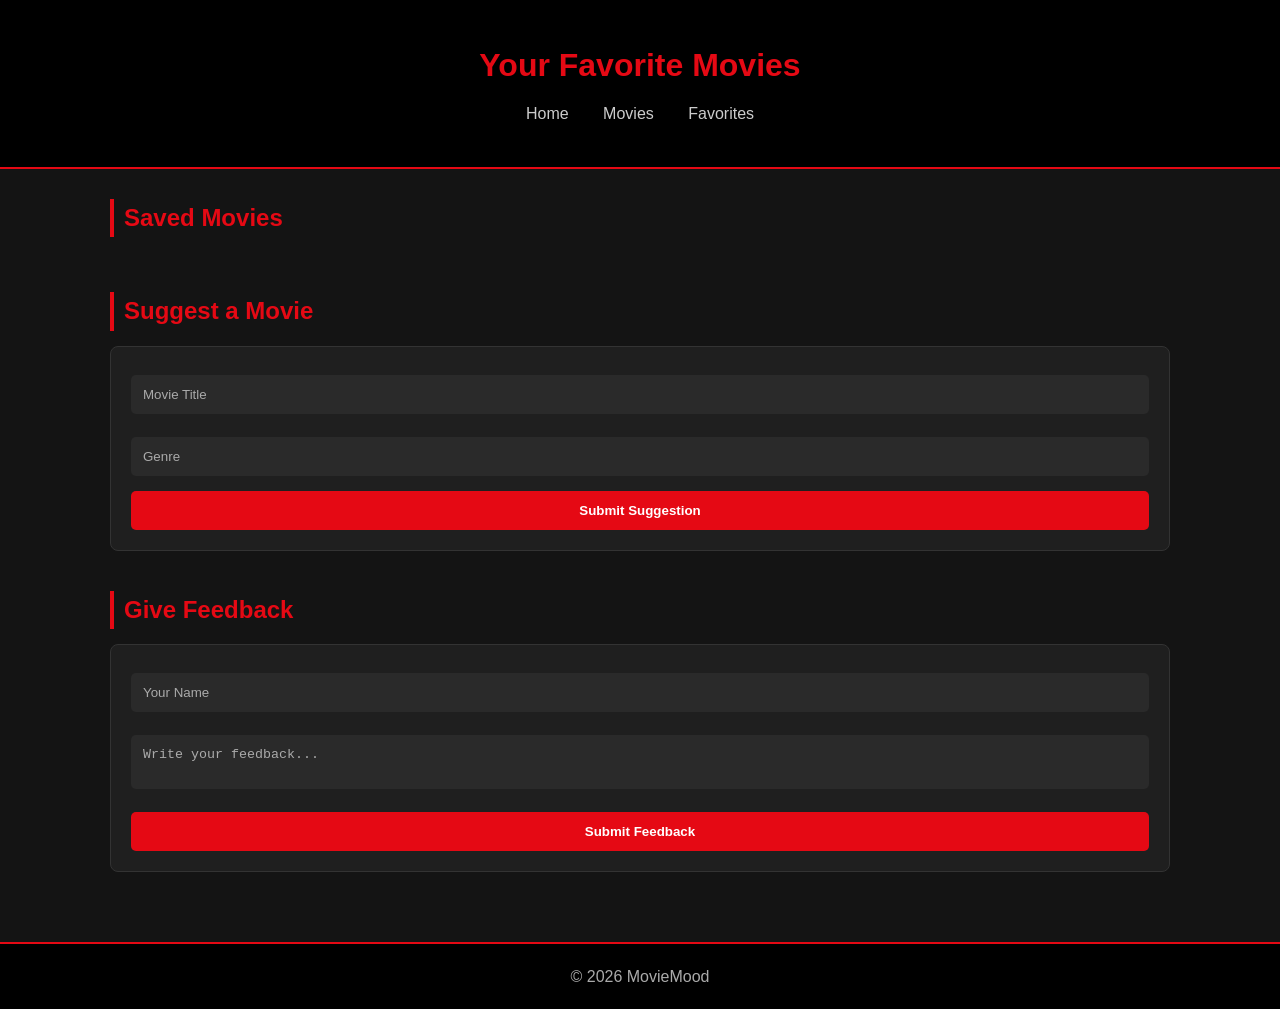
==== favourite.html @ d5adbb63 "feat: implement movie favorites feature and update navigation links" ====
<!DOCTYPE html>
<html lang="en">
<head>
    <meta charset="UTF-8">
    <meta name="viewport" content="width=device-width, initial-scale=1.0">
    <title>Favorites | MovieMood</title>
    <link rel="stylesheet" href="style.css">
</head>
<body>

<header>
    <h1>Your Favorite Movies</h1>
    <nav>
        <a href="index.html">Home</a>
        <a href="recommendation.html">Movies</a>
        <a href="favourite.html">Favorites</a>
    </nav>
</header>

<main>

<!-- ================= FAVORITES ================= -->
<section>
    <h2>Saved Movies</h2>

    <div id="favoritesList" class="movie-grid"></div>

    <p id="emptyFavorites" class="no-results">
        You have no favorite movies yet.
    </p>
</section>

<!-- ================= MOVIE SUGGESTION FORM ================= -->
<section>
    <h2>Suggest a Movie</h2>

    <form id="suggestForm">
        <input type="text" id="movieName" placeholder="Movie Title" required>
        <input type="text" id="movieGenre" placeholder="Genre" required>
        <button type="submit">Submit Suggestion</button>
    </form>

    <p id="suggestMsg" class="success-message">Suggestion submitted!</p>
</section>

<!-- ================= FEEDBACK FORM ================= -->
<section>
    <h2>Give Feedback</h2>

    <form id="feedbackForm">
        <input type="text" id="userName" placeholder="Your Name" required>
        <textarea id="feedbackText" placeholder="Write your feedback..." required></textarea>
        <button type="submit">Submit Feedback</button>
    </form>

    <p id="feedbackMsg" class="success-message">Feedback submitted!</p>
</section>

</main>

<footer>
    <p>© 2026 MovieMood</p>
</footer>

<script src="code.js"></script>

</body>
</html>
---- style.css ----
/* =====================================
   TEXT HIGHLIGHT
===================================== */
em {
    color: gold;
}

/* =====================================
   RESET
===================================== */
* {
    margin: 0;
    padding: 0;
    box-sizing: border-box;
}

/* =====================================
   BODY
===================================== */
body {
    font-family: Verdana, Geneva, Tahoma, sans-serif;
    background-color: #141414;
    color: #ffffff;
    line-height: 1.6;
}

/* =====================================
   MAIN CONTAINER
===================================== */
main {
    max-width: 1100px;
    margin: auto;
    padding: 30px 20px;
}

/* =====================================
   HEADER
===================================== */
header {
    background-color: #000;
    padding: 40px;
    text-align: center;
    border-bottom: 2px solid #e50914;
}

header h1 {
    color: #e50914;
    margin-bottom: 10px;
}

.header-img {
    width: 100%;
    height: 300px;
    object-fit: cover;
    margin-top: 15px;
}

/* NAV */
nav {
    margin-top: 10px;
}

nav a {
    color: #ccc;
    margin: 0 15px;
    text-decoration: none;
    font-weight: 500;
    transition: 0.3s;
}

nav a:hover {
    color: #ffffff;
}

/* =====================================
   SECTION
===================================== */
section {
    margin-bottom: 40px;
}

section h2 {
    margin-bottom: 15px;
    color: #e50914;
    border-left: 4px solid #e50914;
    padding-left: 10px;
}

/* =====================================
   HERO (INDEX PAGE)
===================================== */
.hero {
    background: #1f1f1f;
    padding: 30px;
    border-radius: 8px;
    margin-bottom: 30px;
}

/* =====================================
   FORMS (USED IN ALL PAGES)
===================================== */
form {
    background: #1f1f1f;
    padding: 20px;
    border-radius: 8px;
    border: 1px solid #333;
    margin-top: 15px;
}

/* INPUTS */
input, select, textarea {
    width: 100%;
    padding: 12px;
    margin-top: 8px;
    margin-bottom: 15px;
    border-radius: 5px;
    border: none;
    background: #2a2a2a;
    color: #fff;
}

input::placeholder,
textarea::placeholder {
    color: #aaa;
}

/* LABEL */
label {
    font-weight: bold;
    color: #ddd;
}

/* TEXTAREA */
textarea {
    resize: none;
}

/* =====================================
   BUTTON
===================================== */
button {
    background: #e50914;
    color: #fff;
    padding: 12px;
    border: none;
    border-radius: 5px;
    cursor: pointer;
    font-weight: bold;
    transition: 0.3s;
    width: 100%;
}

button:hover {
    background: #f6121d;
}

/* =====================================
   MOVIE GRID
===================================== */
.movie-grid {
    display: grid;
    grid-template-columns: repeat(auto-fit, minmax(220px, 1fr));
    gap: 20px;
}

/* =====================================
   MOVIE CARD
===================================== */
.movie-card {
    background: #1f1f1f;
    border-radius: 8px;
    overflow: hidden;
    transition: 0.3s;
}

.movie-card:hover {
    transform: scale(1.05);
}

/* IMAGE */
.movie-card img {
    width: 100%;
    height: 300px;
    object-fit: cover;
}

/* INFO */
.movie-info {
    padding: 15px;
}

.movie-info h3 {
    margin-bottom: 8px;
}

.movie-info p {
    font-size: 0.9rem;
    color: #b3b3b3;
}

/* FAVORITES BUTTON INSIDE CARD */
.movie-info button {
    margin-top: 10px;
}

/* REMOVE BUTTON (FAVORITES PAGE) */
.remove-btn {
    background: #444;
}

.remove-btn:hover {
    background: #666;
}

/* =====================================
   MESSAGES
===================================== */
.error-message {
    display: none;
    color: #ff4d4d;
    margin-top: 10px;
}

.error-message.show {
    display: block;
}

.success-message {
    display: none;
    color: #4CAF50;
    margin-top: 10px;
}

.no-results {
    display: none;
    margin-top: 20px;
    color: #ff4d4d;
    font-weight: bold;
    text-align: center;
}

/* =====================================
   FOOTER
===================================== */
footer {
    text-align: center;
    padding: 20px;
    background: #000;
    border-top: 2px solid #e50914;
    color: #aaa;
}

/* =====================================
   RESPONSIVE
===================================== */
@media (max-width: 768px) {
    nav a {
        display: block;
        margin: 10px 0;
    }
}
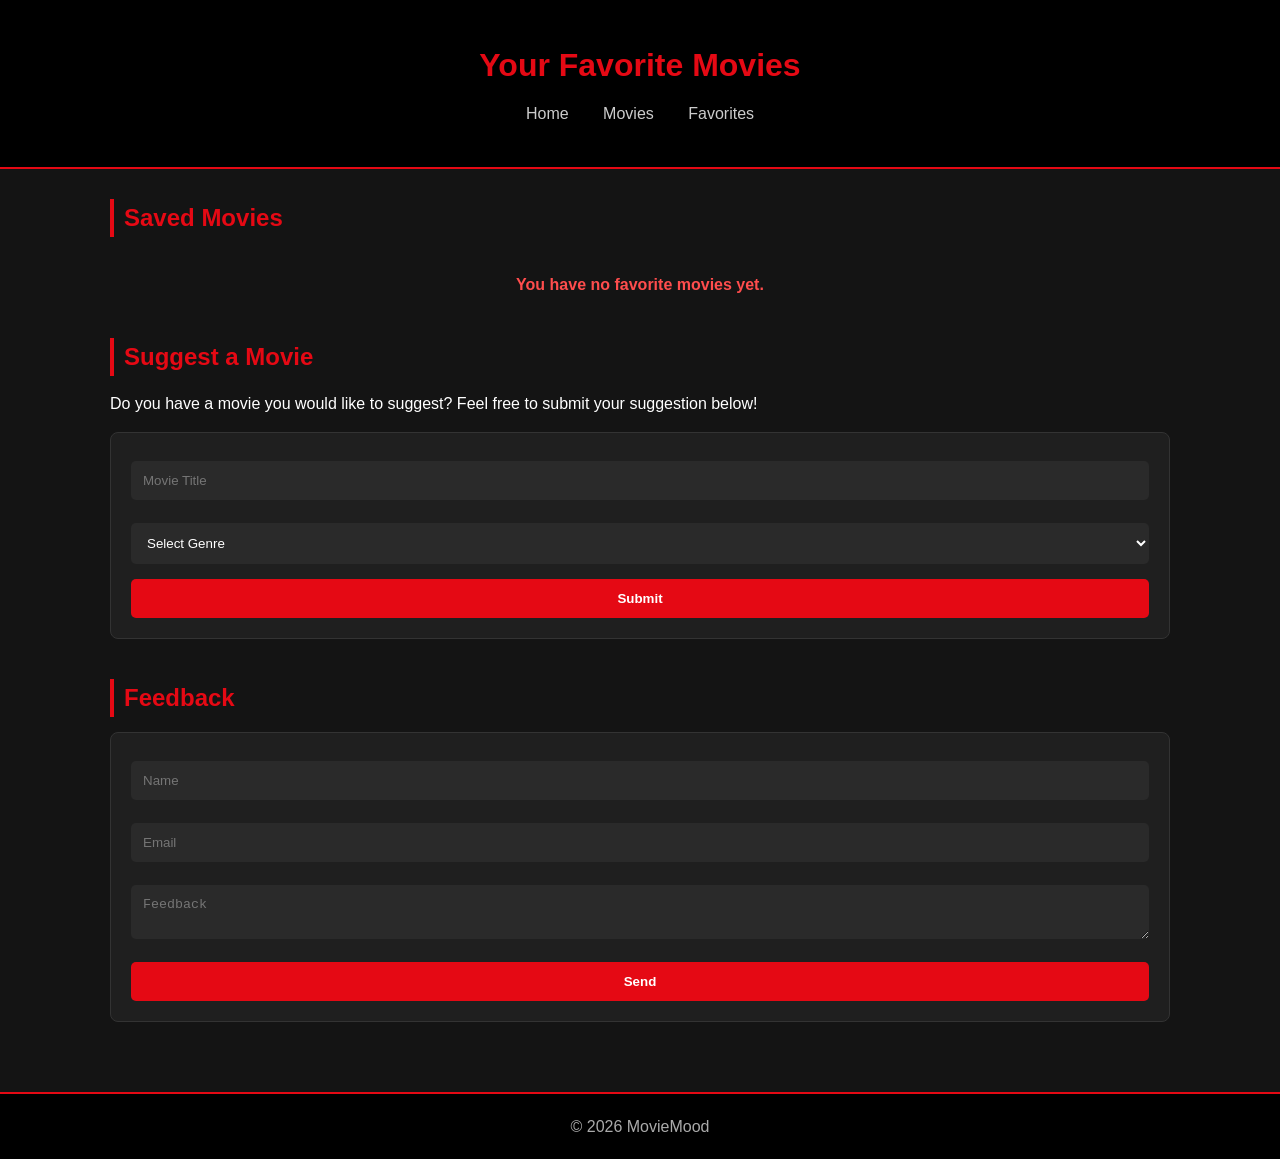
==== commit fc8232ef: "feat: enhance movie filtering and favorites functionality; update HTML structure and styles Co-autho" ====
--- a/favourite.html
+++ b/favourite.html
@@ -19,7 +19,6 @@
 
 <main>
 
-<!-- ================= FAVORITES ================= -->
 <section>
     <h2>Saved Movies</h2>
 
@@ -30,27 +29,36 @@
     </p>
 </section>
 
-<!-- ================= MOVIE SUGGESTION FORM ================= -->
 <section>
     <h2>Suggest a Movie</h2>
+    <p> Do you have a movie you would like to suggest? Feel free to submit your suggestion below!</p>
 
     <form id="suggestForm">
         <input type="text" id="movieName" placeholder="Movie Title" required>
-        <input type="text" id="movieGenre" placeholder="Genre" required>
-        <button type="submit">Submit Suggestion</button>
+
+        <select id="movieGenre" required>
+            <option value="">Select Genre</option>
+            <option value="action">Action</option>
+            <option value="comedy">Comedy</option>
+            <option value="romance">Romance</option>
+            <option value="horror">Horror</option>
+        </select>
+
+        <button type="submit">Submit</button>
     </form>
 
     <p id="suggestMsg" class="success-message">Suggestion submitted!</p>
 </section>
 
-<!-- ================= FEEDBACK FORM ================= -->
 <section>
-    <h2>Give Feedback</h2>
+    <h2>Feedback</h2>
 
     <form id="feedbackForm">
-        <input type="text" id="userName" placeholder="Your Name" required>
-        <textarea id="feedbackText" placeholder="Write your feedback..." required></textarea>
-        <button type="submit">Submit Feedback</button>
+        <input type="text" id="userName" placeholder="Name" required>
+        <input type="email" id="userEmail" placeholder="Email" required>
+        <textarea id="feedbackText" placeholder="Feedback" required></textarea>
+
+        <button type="submit">Send</button>
     </form>
 
     <p id="feedbackMsg" class="success-message">Feedback submitted!</p>
@@ -65,5 +73,4 @@
 <script src="code.js"></script>
 
 </body>
-</html>
-
+</html>
--- a/style.css
+++ b/style.css
@@ -46,13 +46,6 @@
 header h1 {
     color: #e50914;
     margin-bottom: 10px;
-}
-
-.header-img {
-    width: 100%;
-    height: 300px;
-    object-fit: cover;
-    margin-top: 15px;
 }
 
 /* NAV */
@@ -87,17 +80,7 @@
 }
 
 /* =====================================
-   HERO (INDEX PAGE)
-===================================== */
-.hero {
-    background: #1f1f1f;
-    padding: 30px;
-    border-radius: 8px;
-    margin-bottom: 30px;
-}
-
-/* =====================================
-   FORMS (USED IN ALL PAGES)
+   FORMS
 ===================================== */
 form {
     background: #1f1f1f;
@@ -107,7 +90,6 @@
     margin-top: 15px;
 }
 
-/* INPUTS */
 input, select, textarea {
     width: 100%;
     padding: 12px;
@@ -119,20 +101,9 @@
     color: #fff;
 }
 
-input::placeholder,
-textarea::placeholder {
-    color: #aaa;
-}
-
-/* LABEL */
 label {
     font-weight: bold;
     color: #ddd;
-}
-
-/* TEXTAREA */
-textarea {
-    resize: none;
 }
 
 /* =====================================
@@ -155,13 +126,16 @@
 }
 
 /* =====================================
-   MOVIE GRID
+   MOVIE GRID (FIXED)
 ===================================== */
 .movie-grid {
     display: grid;
     grid-template-columns: repeat(auto-fit, minmax(220px, 1fr));
     gap: 20px;
 }
+
+ 
+
 
 /* =====================================
    MOVIE CARD
@@ -171,20 +145,19 @@
     border-radius: 8px;
     overflow: hidden;
     transition: 0.3s;
+    padding-bottom: 10px;
 }
 
 .movie-card:hover {
     transform: scale(1.05);
 }
 
-/* IMAGE */
 .movie-card img {
     width: 100%;
     height: 300px;
     object-fit: cover;
 }
 
-/* INFO */
 .movie-info {
     padding: 15px;
 }
@@ -198,14 +171,22 @@
     color: #b3b3b3;
 }
 
-/* FAVORITES BUTTON INSIDE CARD */
-.movie-info button {
-    margin-top: 10px;
-}
-
-/* REMOVE BUTTON (FAVORITES PAGE) */
+/* FAVORITES BUTTON */
+.fav-btn {
+    margin: 10px;
+    background: #333;
+    width: 90%;
+}
+
+.fav-btn:hover {
+    background: #555;
+}
+
+/* REMOVE BUTTON */
 .remove-btn {
     background: #444;
+    width: 90%;
+    margin: 10px;
 }
 
 .remove-btn:hover {
@@ -213,20 +194,24 @@
 }
 
 /* =====================================
-   MESSAGES
-===================================== */
+   MESSAGES (FIXED PROPER TOGGLE SYSTEM)
+===================================== */
+.error-message,
+.success-message {
+    display: none;
+}
+
+.error-message.show,
+.success-message.show {
+    display: block;
+}
+
 .error-message {
-    display: none;
     color: #ff4d4d;
     margin-top: 10px;
 }
 
-.error-message.show {
-    display: block;
-}
-
 .success-message {
-    display: none;
     color: #4CAF50;
     margin-top: 10px;
 }
@@ -259,4 +244,13 @@
         margin: 10px 0;
     }
 }
-
+.header-img { 
+    width: 100%; 
+    height: 300px; 
+    object-fit: cover; 
+    margin-top: 15px; 
+}
+
+#movieList {
+    display: none;
+}
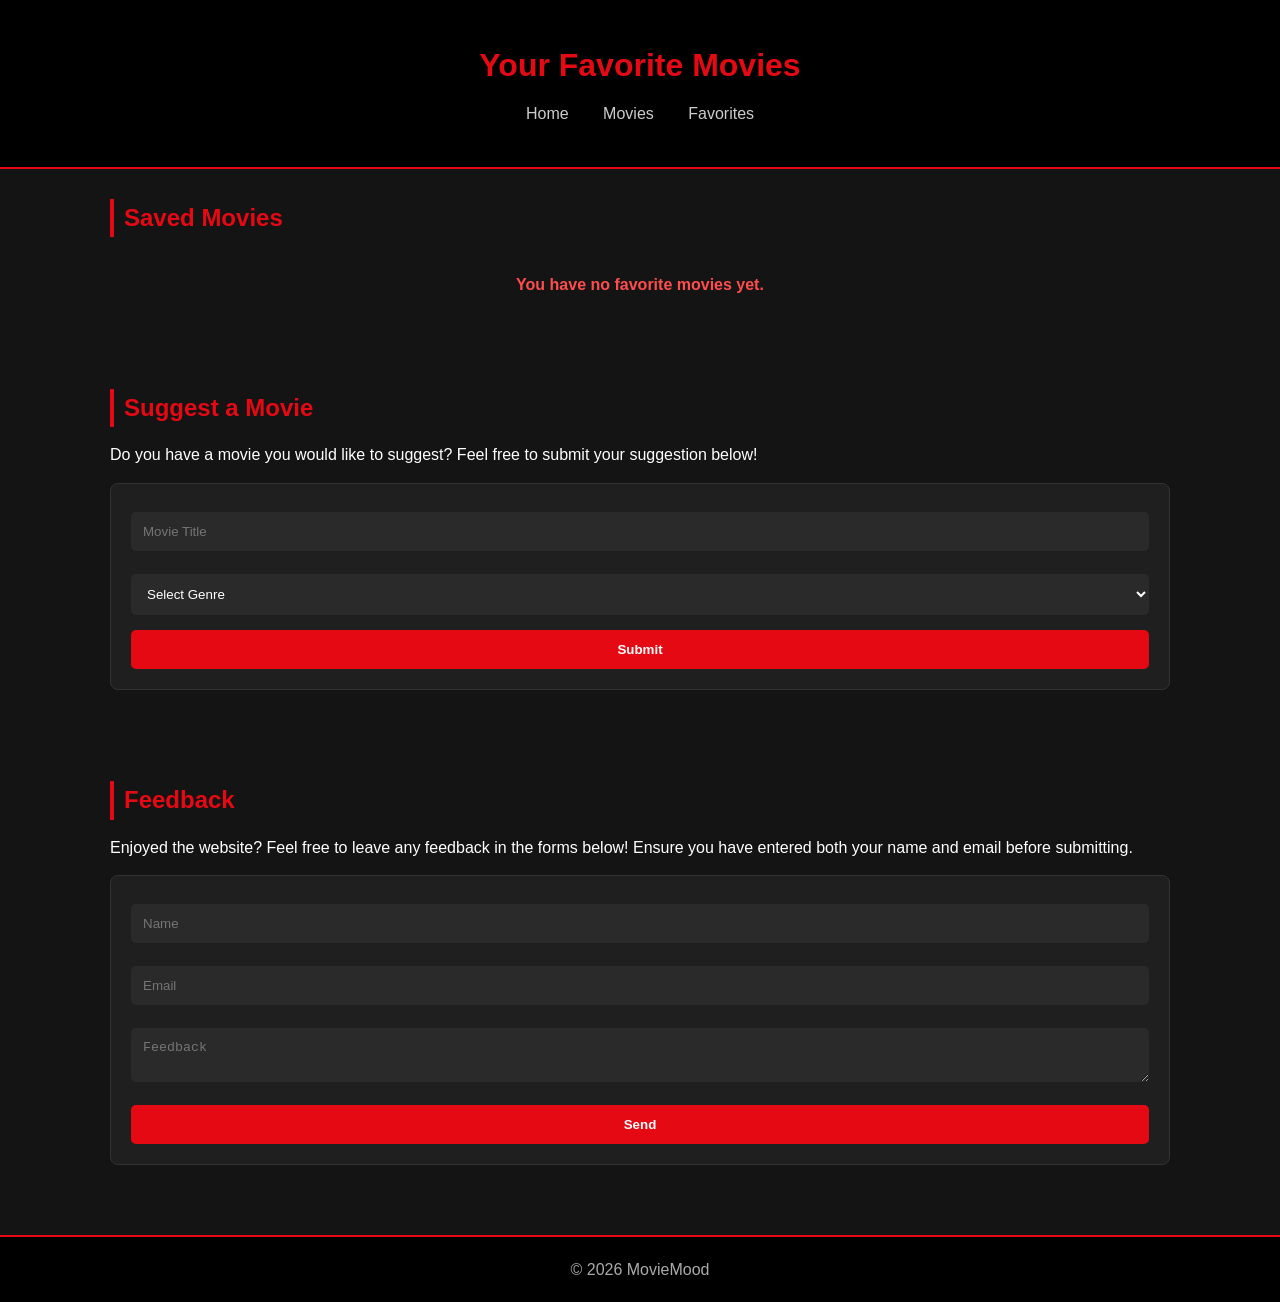
==== commit c2d6049d: "feat: update favorite movies page and recommendation section; improve user feedback and content clar" ====
--- a/favourite.html
+++ b/favourite.html
@@ -26,7 +26,7 @@
 
     <p id="emptyFavorites" class="no-results">
         You have no favorite movies yet.
-    </p>
+    </p><br><br>
 </section>
 
 <section>
@@ -47,11 +47,12 @@
         <button type="submit">Submit</button>
     </form>
 
-    <p id="suggestMsg" class="success-message">Suggestion submitted!</p>
+    <p id="suggestMsg" class="success-message">Suggestion submitted!</p><br><br>
 </section>
 
 <section>
     <h2>Feedback</h2>
+    <p>Enjoyed the website? Feel free to leave any feedback in the forms below! Ensure you have entered both your name and email before submitting.</p>
 
     <form id="feedbackForm">
         <input type="text" id="userName" placeholder="Name" required>
